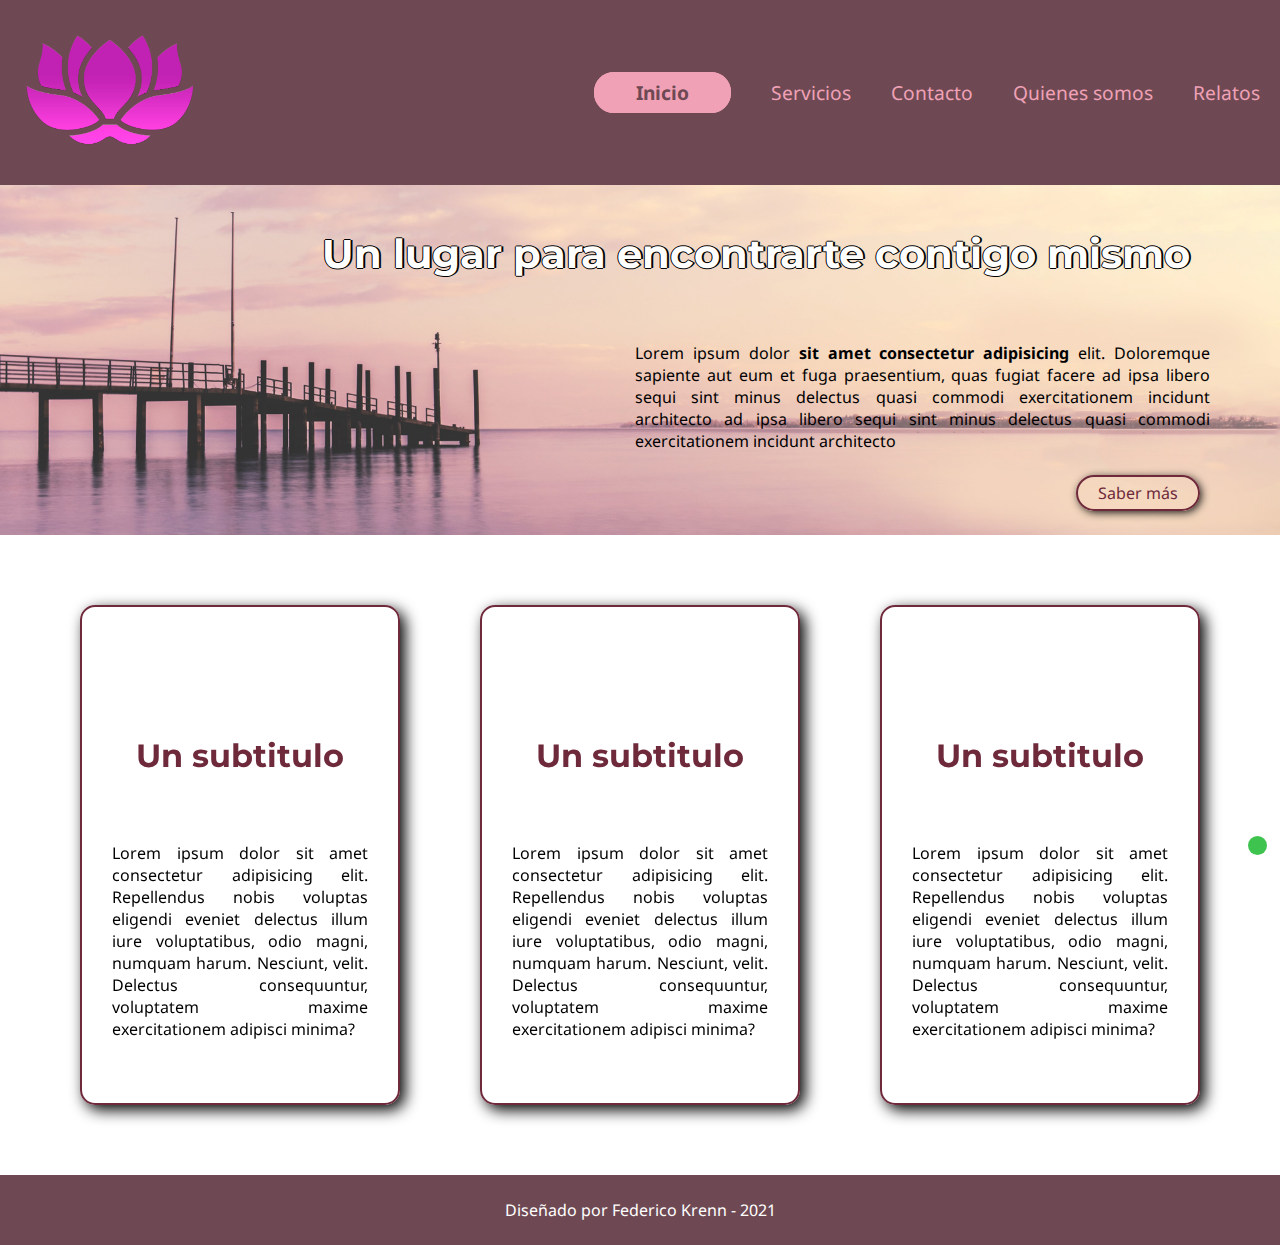
==== index.html @ 77f11438 "Inicializando el repositorio" ====
<!DOCTYPE html>
<html lang="es">

<head>
    <meta charset="UTF-8">
    <meta http-equiv="X-UA-Compatible" content="IE=edge">
    <meta name="viewport" content="width=device-width, initial-scale=1.0">
    <!-- Link de animaciones -->
    <link href="https://unpkg.com/aos@2.3.1/dist/aos.css" rel="stylesheet">
    <!-- Íconos -->
    <link rel="shortcut icon" href="./assets/icons/SB.png" type="image/x-icon">
    <link rel="stylesheet" href="./css/styles.css">
    <link rel="preconnect" href="https://fonts.googleapis.com">
    <link rel="preconnect" href="https://fonts.gstatic.com" crossorigin>
    <link href="https://fonts.googleapis.com/css2?family=Montserrat:wght@100;700&family=Noto+Sans&display=swap" rel="stylesheet">
    <link rel="stylesheet" href="https://use.fontawesome.com/releases/v5.15.4/css/all.css"
        integrity="sha384-DyZ88mC6Up2uqS4h/KRgHuoeGwBcD4Ng9SiP4dIRy0EXTlnuz47vAwmeGwVChigm" crossorigin="anonymous">
    <title>Sereno Bienestar - Un lugar para encontrarte contigo mismo</title>
</head>

<body>
    <header class="header">
        <a href="./index.html"><img src="./assets/images/Logo-transparente.png" alt="Logo de Sereno Bienestar" class="logo"></a>
        <nav>
            <ul>
                <li><a href="./index.html" class="linkActivo">Inicio</a></li>
                <li><a href="./pages/servicios.html" class="noSeleccionado">Servicios</a></li>
                <li><a href="./pages/contacto.html" class="noSeleccionado">Contacto</a></li>
                <li><a href="./pages/quienes-somos.html" class="noSeleccionado">Quienes somos</a></li>
                <li><a href="./pages/relatos.html" class="noSeleccionado">Relatos</a></li>
            </ul>
        </nav>

    </header>

    <main>
        <div class="barraDeContenido">
            <h1>Un lugar para encontrarte contigo mismo</h1>
            <p>Lorem ipsum dolor <strong>sit amet consectetur adipisicing</strong> elit. Doloremque sapiente aut eum et
                fuga praesentium, quas fugiat facere ad ipsa libero sequi sint minus delectus quasi commodi
                exercitationem incidunt architecto ad ipsa libero sequi sint minus delectus quasi commodi exercitationem
                incidunt architecto</p>
            <div class="botonContacto"><a href="./pages/servicios.html">Saber más</a></div>
        </div>
        <div class="tarjetaPadre">
            <div class="tarjetaHija cuadroSombreado" data-aos="flip-left">
                <i class="far fa-heart"></i>
                <h2>Un subtitulo</h2>
                <p>Lorem ipsum dolor sit amet consectetur adipisicing elit. Repellendus nobis voluptas eligendi eveniet
                    delectus illum iure voluptatibus, odio magni, numquam harum. Nesciunt, velit. Delectus consequuntur,
                    voluptatem maxime exercitationem adipisci minima?</p>
            </div>
            <div class="tarjetaHija cuadroSombreado" data-aos="flip-left">
                <i class="far fa-sun"></i>
                <h2>Un subtitulo</h2>
                <p>Lorem ipsum dolor sit amet consectetur adipisicing elit. Repellendus nobis voluptas eligendi eveniet
                    delectus illum iure voluptatibus, odio magni, numquam harum. Nesciunt, velit. Delectus consequuntur,
                    voluptatem maxime exercitationem adipisci minima?</p>
            </div>
            <div class="tarjetaHija cuadroSombreado" data-aos="flip-left">
                <i class="far fa-user"></i>
                <h2>Un subtitulo</h2>
                <p>Lorem ipsum dolor sit amet consectetur adipisicing elit. Repellendus nobis voluptas eligendi eveniet
                    delectus illum iure voluptatibus, odio magni, numquam harum. Nesciunt, velit. Delectus consequuntur,
                    voluptatem maxime exercitationem adipisci minima?</p>
            </div>
        </div>

    </main>
    <footer class="footer">
        <a href="https://web.whatsapp.com/"><i class="fab fa-whatsapp"></i></a>
        <p>Diseñado por Federico Krenn - 2021</p>
    </footer>
    <!-- AOS Library JS -->
    <script src="https://unpkg.com/aos@2.3.1/dist/aos.js"></script>
    <script>
        AOS.init();
      </script>
</body>
</html>
---- css/styles.css ----
/* Estilos generales */
* {
  margin: 0px;
  padding: 0px;
  box-sizing: border-box;
  font-family: "Noto Sans", sans-serif;
}

input,
label,
textarea {
  display: block;
  width: 80%;
  height: 40px;
  margin: 10px;
  border-radius: 10px;
}

#comentarios__adicionales {
  height: 200px;
}

.btm {
  font-size: 1.1rem;
  display: inline;
  width: 100px;
  border-radius: 20px;
}

h1,
h2,
h3 {
  font-family: "Montserrat", sans-serif;
  color: #6e293b;
  text-align: center;
}

h1 {
  font-size: 4rem;
  margin: 40px;
}

h2 {
  font-size: 2rem;
}

a {
  text-decoration: none;
  color: #f0a1b6;
}

li {
  list-style: none;
  margin: 20px;
  font-size: 1.2rem;
}

iframe {
  width: 70%;
  height: 280px;
}

img {
  width: 100%;
}

.cuadroSombreado {
  box-shadow: 5px 5px 15px;
  border: 2px solid #6e293b;
  border-radius: 15px;
}

/* Animación de header */

.noSeleccionado{
  transition: .4s;
  position: relative;
}

.noSeleccionado:hover{
  color: #ed5880;
}

.noSeleccionado::after{
  content: "";
  background-color: #ed5880;
  width: 100%;
  height: 3px;
  position: absolute;
  top: 100%;
  left: 0;
  transform: scaleX(0);
  transform-origin: right;
  transition: transform .5s;
}

.noSeleccionado:hover::after{
  transform-origin: left;
  transform: scaleX(1);
}

/* Estilos de Header */

header img {
  width: 20vh;
  margin-left: 20px;
}

.header {
  display: flex;
  justify-content: space-between;
  align-items: center;
  background-color: #6e4953;
}

header ul {
  display: flex;
  flex-wrap: wrap;
}

.linkActivo {
  font-weight: bold;
  border: 2px solid #f0a1b6;
  background-color: #f0a1b6;
  color: #6e4953;
  border-radius: 20px;
  padding: 5px 40px 5px 40px;
}


/* Footer */

.footer {
  background-color: #6e4953;
  height: 70px;
  display: flex;
  justify-content: center;
  align-items: center;
  color: white;
}

/* Logo de Whatsapp */

.fa-whatsapp {
  position: fixed;
  bottom: 5%;
  right: 1%;
  color: white;
  font-size: 3rem;
  background-color: #3ec34f;
  padding: 0.6rem;
  border-radius: 50%;
}

/* Página principal */

.barraDeContenido {
  display: flex;
  flex-direction: column;
  justify-content: space-evenly;
  align-items: flex-end;
  background-image: url(../assets/images/cabecera-index.jpg);
  background-size: cover;
  background-position-y: 360px;
  height: 350px;
  padding-right: 50px;
}

.barraDeContenido h1 {
  font-size: 2.5rem;
  color: white;
  margin: 40px;
  text-shadow: 2px 0px 0px black, 0px 1px 0px black, -1px 0px 0px black,
    0px -1px 0px black;
}

.barraDeContenido p {
  width: 50%;
  padding: 20px;
  text-align: justify;
}

.botonContacto {
  border: 2px solid #6e293b;
  border-radius: 20px;
  padding: 5px 20px 5px 20px;
  margin: 0 30px 20px 0;
  box-shadow: 2px 2px 10px -1px;
}

.botonContacto a {
  color: #6e293b;
}

.tarjetaPadre {
  display: flex;
  justify-content: space-evenly;
  margin: 70px 0 70px 0;
}

.tarjetaHija {
  display: flex;
  flex-direction: column;
  justify-content: space-around;
  width: 25%;
  text-align: center;
  padding: 30px;
  height: 500px;
}

.tarjetaHija i {
  font-size: 2.5rem;
  color: #6e293b;
}

.tarjetaHija p {
  text-align: justify;
}

/* Servicios */

.contenedorServicios {
  display: flex;
  flex-wrap: wrap;
  justify-content: space-around;
  margin: 60px 20px 60px 20px;
}

.tarjetaServicios {
  display: flex;
  flex-direction: column;
  justify-content: space-around;
  align-items: center;
  text-align: justify;
  padding: 30px;
  width: 30%;
  height: 300px;
  box-shadow: 12px 10px 24px -7px rgba(0,0,0,0.75);
}

.parrafoLeyenda {
  text-align: center;
  margin: 25px;
}

/* Contacto */

.contenedorContacto {
  display: flex;
  background-image: url(../assets/images/fondo-formulario.jpg);
  background-size: cover;
  height: 800px;
}

.contenedorFormulario {
  color: #f0a1b6;
  display: flex;
  flex-direction: column;
  justify-content: space-around;
  margin: 30px;
  width: 40%;
  font-size: 1.5rem;
}

.contenedorDatos {
  width: 50%;
  display: flex;
  flex-direction: column;
  justify-content: space-evenly;
  align-items: center;
  color: whitesmoke;
}

.contenedorDatos h1,
.contenedorDatos h2 {
  color: #f0a1b6;
}

.googleMap {
  border-radius: 3px;
}

/* Quienes somos */

.contenedorPrincipal {
  display: flex;
  justify-content: space-around;
  margin: 80px 0px 80px 0px;
}

.quienesSomos__contenedor {
  display: flex;
  flex-direction: column;
  justify-content: space-between;
  align-items: center;
  width: 30%;
  padding: 15px;
}

.mision__contenedor {
  width: 60%;
}

.misionHijo {
  display: flex;
  justify-content: space-between;
  align-items: center;
}

.misionHijo img {
  width: 20vw;
  margin: 5%;
  border-radius: 16px;
  box-shadow: 6px 6px 16px;
}

.mision__contenedor p {
  width: 60%;
  text-align: justify;
  padding: 30px 25px 20px 10px;
}

.logoSereno {
  width: 40%;
}

.quienesSomos__contenedor p{
  text-align: justify;
  margin: 5%;
}

/* Relatos */

.grilla {
  display: grid;
  grid-template-columns: 1fr 1fr 1fr;
  grid-template-rows: 350px 350px;
  align-items: center;
  justify-items: stretch;
  height: auto;
  margin-bottom: 80px;
}

.hijo__grilla {
  display: flex;
  flex-direction: column;
  align-items: center;
}

.hijo__grilla h3 {
  margin: 30px;
}


/* Mobile last - tamaño para tablets */


@media (max-width: 1000px) {
 
  /* Estilos generales */

  h1{
    font-size: 2rem;
  }

  h2{
    font-size: 1.3rem;
  }

  /* Página principal */
 
  header img {
    width: 15vw;
  }

  li {
    margin: 10px;
    font-size: 1rem;
  }

  .barraDeContenido h1{
    font-size: 2rem;
  }

  .barraDeContenido p{
    padding: 0px;
    font-size: .7rem;
    width: 40%;
    line-height: 12px;
  }

  .botonContacto{
    display: none;
  }

  .barraDeContenido{
    height: 360px;
  }

  .tarjetaHija{
    height: 400px;
    padding: 2%;
  }

  .tarjetaHija p{
    font-size: .7rem;
  }

  .tarjetaHija i{
    font-size: 1.6rem;
  }

  /* Servicios */

  .tarjetaServicios{
    width: 50%;
    padding: 20px;
    box-shadow: 12px 10px 24px -7px rgba(0,0,0,0.75);
  }

  /* Contacto */

  iframe.googleMap{
    height: 160px;
  }

  label{
    font-size: 1.1rem;
  }

/* Quienes somos */

  .contenedorPrincipal{
    flex-direction: column;
    align-items: center;
    justify-content: space-evenly;
    margin: 0px;
  }

  .logoSereno{
    width: 20%;
  }

  .quienesSomos__contenedor, .mision__contenedor{
    width: 90%;
    margin: 40px;
  }

  .misionHijo{
    flex-direction: column;
  }

  .mision__contenedor{
    display: flex;
    flex-direction: column;
    justify-content: space-around;
    padding: 50px 0px 50px 0px;
  }

  .mision__contenedor p{
    width: 90%;
    padding: 20px;
  }

  /* Relatos */

  .grilla{
    grid-template-columns: 1fr 1fr;
  }

  iframe{
    width: 90%;
  }


}

/* Barra de navegación a menos de 650px */

@media (max-width: 650px) {

  li{
    font-size: 2vw;
  }

  .linkActivo{
    font-weight: bold;
    border: inherit;
    background-color: inherit;
    color: #f0a1b6;
    border-radius: inherit;
    padding: inherit;
  }

}


/* Mobile last - tamaño para celulares */

@media (max-width: 500px) {

  /* Inicio */

  .barraDeContenido{
    padding-right: 0px;
    height: 30vh;
  }

  .barraDeContenido p{
    display: none;
  }

  .tarjetaPadre{
    flex-direction: column;
    padding: 40px;
    margin: 0px;
  }

  .tarjetaHija{
    width: 100%;
    height: auto;
    margin: 20px 0px 20px 0px;
    padding: 15px;
  }

  /* Servicios */

  .contenedorServicios{
    flex-direction: column;
  }

  .tarjetaServicios{
    width: 100%;
    height: auto;
    margin-top: 30px;
  }

  /* Contacto */

  .contenedorContacto{
    flex-direction: column-reverse;
    align-items: center;
    height: auto;
  }

  .contenedorFormulario, .contenedorContacto, .contenedorDatos{
    width: 100%;
    padding: 20px;
  }

  .contenedorDatos{
    height: 120vh;
  }

  .contenedorDatos h1{
    margin: 0px;
  }

  /* Quienes somos */

  .misionHijo img{
    display: none;
  }

  .quienesSomos__contenedor{
    min-height: 400px;
  }

  .mision__contenedor{
    height: auto;
  }

  /* Relatos */

  .grilla{
    grid-template-columns: 100%;
  }

}
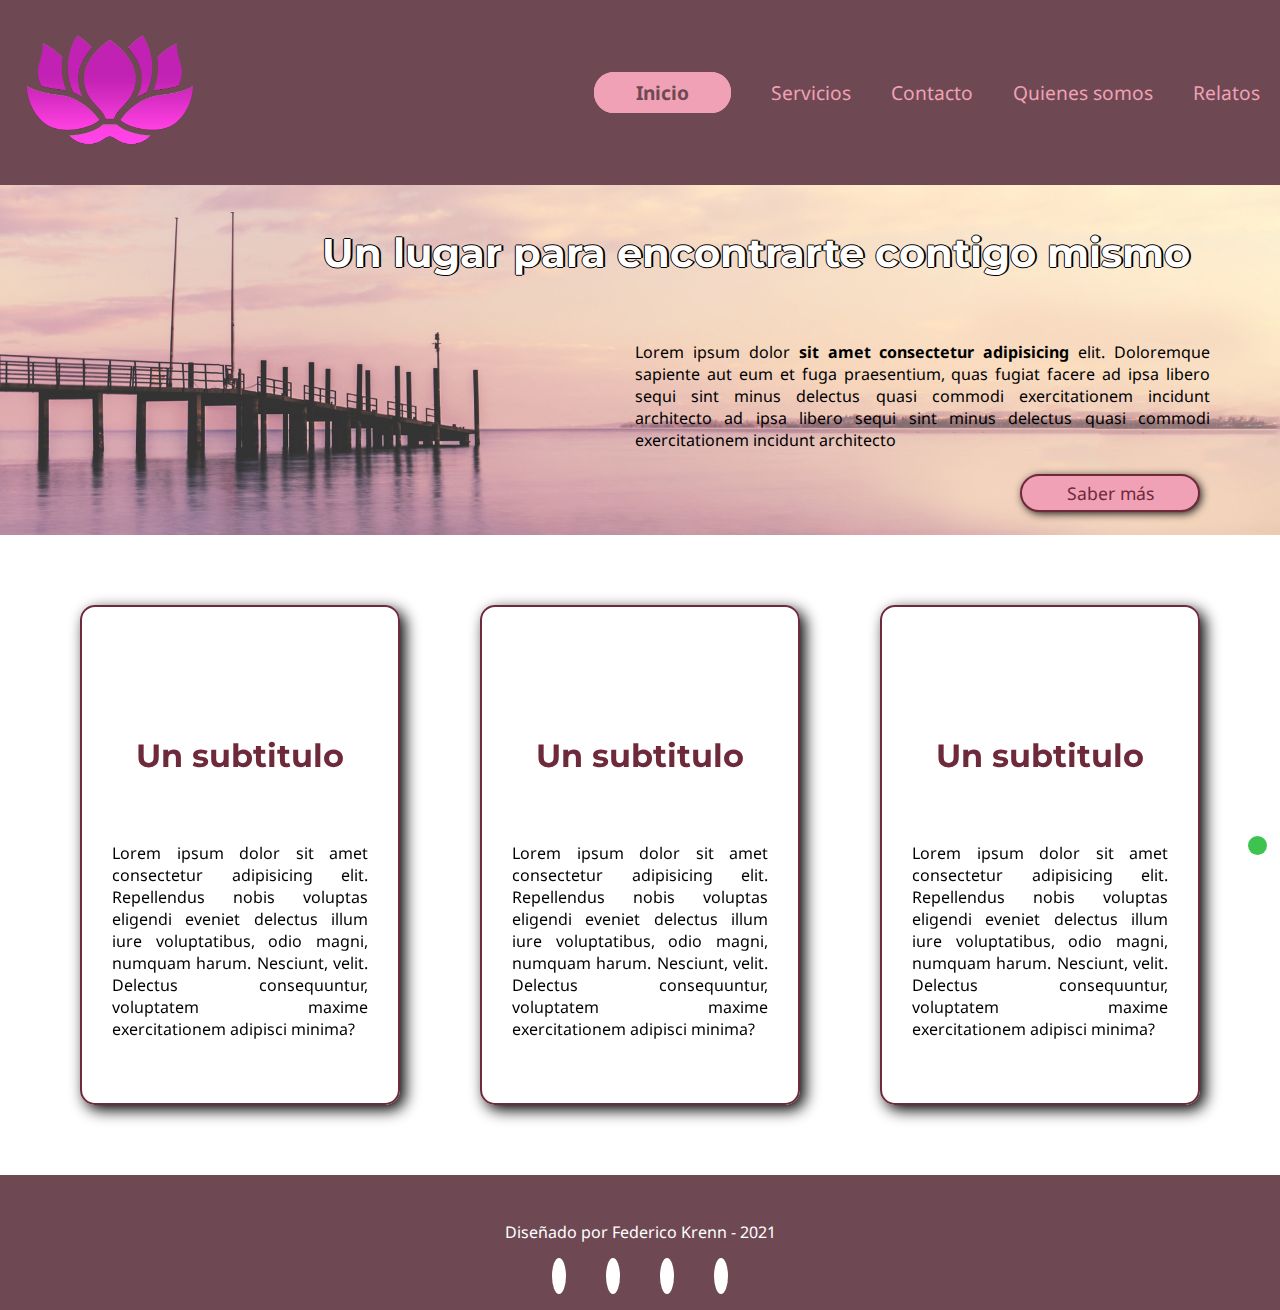
==== commit 4d0a8712: "Se crean mixins, extends y maps" ====
--- a/index.html
+++ b/index.html
@@ -9,10 +9,13 @@
     <link href="https://unpkg.com/aos@2.3.1/dist/aos.css" rel="stylesheet">
     <!-- Íconos -->
     <link rel="shortcut icon" href="./assets/icons/SB.png" type="image/x-icon">
+    <!-- Mi estilo de CSS -->
     <link rel="stylesheet" href="./css/styles.css">
+    <!-- Fuentes -->
     <link rel="preconnect" href="https://fonts.googleapis.com">
     <link rel="preconnect" href="https://fonts.gstatic.com" crossorigin>
-    <link href="https://fonts.googleapis.com/css2?family=Montserrat:wght@100;700&family=Noto+Sans&display=swap" rel="stylesheet">
+    <link href="https://fonts.googleapis.com/css2?family=Montserrat:wght@100;700&family=Noto+Sans&display=swap"
+        rel="stylesheet">
     <link rel="stylesheet" href="https://use.fontawesome.com/releases/v5.15.4/css/all.css"
         integrity="sha384-DyZ88mC6Up2uqS4h/KRgHuoeGwBcD4Ng9SiP4dIRy0EXTlnuz47vAwmeGwVChigm" crossorigin="anonymous">
     <title>Sereno Bienestar - Un lugar para encontrarte contigo mismo</title>
@@ -20,7 +23,8 @@
 
 <body>
     <header class="header">
-        <a href="./index.html"><img src="./assets/images/Logo-transparente.png" alt="Logo de Sereno Bienestar" class="logo"></a>
+        <a href="./index.html"><img src="./assets/images/Logo-transparente.png" alt="Logo de Sereno Bienestar"
+                class="logo"></a>
         <nav>
             <ul>
                 <li><a href="./index.html" class="linkActivo">Inicio</a></li>
@@ -70,11 +74,18 @@
     <footer class="footer">
         <a href="https://web.whatsapp.com/"><i class="fab fa-whatsapp"></i></a>
         <p>Diseñado por Federico Krenn - 2021</p>
+        <div class="socialIcons">
+            <a href="https://www.facebook.com/kempeess"><i class="fab fa-facebook"></i></a>
+            <a href="https://twitter.com/kempesss"><i class="fab fa-twitter"></i></a>
+            <a href="https://www.instagram.com/fedekrenn/?hl=es-la"><i class="fab fa-instagram"></i></a>
+            <a href="https://www.linkedin.com/in/fkrenn/"><i class="fab fa-linkedin"></i></a>
+        </div>
     </footer>
     <!-- AOS Library JS -->
     <script src="https://unpkg.com/aos@2.3.1/dist/aos.js"></script>
     <script>
         AOS.init();
-      </script>
+    </script>
 </body>
+
 </html>--- a/css/styles.css
+++ b/css/styles.css
@@ -1,122 +1,35 @@
-/* Estilos generales */
+@charset "UTF-8";
+header, .quienesSomos__contenedor, .misionHijo {
+  display: flex;
+  justify-content: space-between;
+  align-items: center; }
+
+.fa-linkedin {
+  color: #0e76a8; }
+
+.fa-instagram {
+  color: #D872B5; }
+
+.fa-twitter {
+  color: #00acee; }
+
+.fa-facebook {
+  color: #3b5998; }
+
 * {
   margin: 0px;
   padding: 0px;
   box-sizing: border-box;
-  font-family: "Noto Sans", sans-serif;
-}
-
-input,
-label,
-textarea {
-  display: block;
-  width: 80%;
-  height: 40px;
-  margin: 10px;
-  border-radius: 10px;
-}
-
-#comentarios__adicionales {
-  height: 200px;
-}
-
-.btm {
-  font-size: 1.1rem;
-  display: inline;
-  width: 100px;
-  border-radius: 20px;
-}
-
-h1,
-h2,
-h3 {
-  font-family: "Montserrat", sans-serif;
-  color: #6e293b;
-  text-align: center;
-}
-
-h1 {
-  font-size: 4rem;
-  margin: 40px;
-}
-
-h2 {
-  font-size: 2rem;
-}
-
-a {
-  text-decoration: none;
-  color: #f0a1b6;
-}
-
-li {
-  list-style: none;
-  margin: 20px;
-  font-size: 1.2rem;
-}
-
-iframe {
-  width: 70%;
-  height: 280px;
-}
-
-img {
-  width: 100%;
-}
-
-.cuadroSombreado {
-  box-shadow: 5px 5px 15px;
-  border: 2px solid #6e293b;
-  border-radius: 15px;
-}
-
-/* Animación de header */
-
-.noSeleccionado{
-  transition: .4s;
-  position: relative;
-}
-
-.noSeleccionado:hover{
-  color: #ed5880;
-}
-
-.noSeleccionado::after{
-  content: "";
-  background-color: #ed5880;
-  width: 100%;
-  height: 3px;
-  position: absolute;
-  top: 100%;
-  left: 0;
-  transform: scaleX(0);
-  transform-origin: right;
-  transition: transform .5s;
-}
-
-.noSeleccionado:hover::after{
-  transform-origin: left;
-  transform: scaleX(1);
-}
-
-/* Estilos de Header */
-
-header img {
-  width: 20vh;
-  margin-left: 20px;
-}
-
-.header {
-  display: flex;
-  justify-content: space-between;
-  align-items: center;
-  background-color: #6e4953;
-}
-
-header ul {
-  display: flex;
-  flex-wrap: wrap;
-}
+  font-family: "Noto Sans", sans-serif; }
+
+header {
+  background-color: #6e4953; }
+  header img {
+    width: 20vh;
+    margin-left: 20px; }
+  header ul {
+    display: flex;
+    flex-wrap: wrap; }
 
 .linkActivo {
   font-weight: bold;
@@ -124,23 +37,23 @@
   background-color: #f0a1b6;
   color: #6e4953;
   border-radius: 20px;
-  padding: 5px 40px 5px 40px;
-}
-
-
-/* Footer */
+  padding: 5px 40px 5px 40px; }
 
 .footer {
   background-color: #6e4953;
-  height: 70px;
-  display: flex;
-  justify-content: center;
+  height: 15vh;
+  display: flex;
+  flex-direction: column;
+  justify-content: space-evenly;
   align-items: center;
-  color: white;
-}
+  color: white; }
+  .footer .socialIcons i {
+    margin: 10px 20px;
+    padding: 7px;
+    border-radius: 50%;
+    background-color: white; }
 
 /* Logo de Whatsapp */
-
 .fa-whatsapp {
   position: fixed;
   bottom: 5%;
@@ -149,10 +62,95 @@
   font-size: 3rem;
   background-color: #3ec34f;
   padding: 0.6rem;
-  border-radius: 50%;
-}
-
-/* Página principal */
+  border-radius: 50%; }
+
+.noSeleccionado {
+  transition: 0.4s;
+  position: relative; }
+  .noSeleccionado:hover {
+    color: #ed5880; }
+  .noSeleccionado::after {
+    content: "";
+    background-color: #ed5880;
+    width: 100%;
+    height: 3px;
+    position: absolute;
+    top: 100%;
+    left: 0;
+    transform: scaleX(0);
+    transform-origin: right;
+    transition: transform 0.5s; }
+  .noSeleccionado:hover::after {
+    transform-origin: left;
+    transform: scaleX(1); }
+
+input,
+label,
+textarea {
+  display: block;
+  width: 80%;
+  height: 40px;
+  margin: 10px;
+  border-radius: 10px; }
+
+#comentarios__adicionales {
+  height: 200px; }
+
+.btm {
+  border: 2px solid #6e293b;
+  border-radius: 20px;
+  padding: 5px 20px 5px 20px;
+  margin: 0 30px 20px 0;
+  box-shadow: 2px 2px 10px -1px;
+  width: 100px;
+  text-align: center;
+  display: inline;
+  background-color: #f0a1b6;
+  font-size: 1.1rem; }
+  .btm a {
+    color: #6e293b; }
+
+h1,
+h2,
+h3 {
+  font-family: "Montserrat", sans-serif;
+  color: #6e293b;
+  text-align: center; }
+
+h1 {
+  font-size: 4rem;
+  margin: 40px; }
+
+h2 {
+  font-size: 2rem; }
+
+a {
+  text-decoration: none;
+  color: #f0a1b6; }
+
+li {
+  list-style: none;
+  margin: 20px;
+  font-size: 1.2rem; }
+
+iframe {
+  width: 70%;
+  height: 280px; }
+
+img {
+  width: 100%; }
+
+.cuadroSombreado {
+  box-shadow: 5px 5px 15px;
+  border: 2px solid #6e293b;
+  border-radius: 15px; }
+
+@media (max-width: 1000px) {
+  /* Estilos generales */
+  h1 {
+    font-size: 2rem; }
+  h2 {
+    font-size: 1.3rem; } }
 
 .barraDeContenido {
   display: flex;
@@ -163,22 +161,17 @@
   background-size: cover;
   background-position-y: 360px;
   height: 350px;
-  padding-right: 50px;
-}
-
-.barraDeContenido h1 {
-  font-size: 2.5rem;
-  color: white;
-  margin: 40px;
-  text-shadow: 2px 0px 0px black, 0px 1px 0px black, -1px 0px 0px black,
-    0px -1px 0px black;
-}
-
-.barraDeContenido p {
-  width: 50%;
-  padding: 20px;
-  text-align: justify;
-}
+  padding-right: 50px; }
+  .barraDeContenido h1 {
+    font-size: 2.5rem;
+    color: white;
+    margin: 40px;
+    text-shadow: 2px 0px 0px black, 0px 1px 0px black, -1px 0px 0px black,+ 0px -1px 0px black; }
+  .barraDeContenido p {
+    width: 50%;
+    padding: 20px;
+    text-align: justify; }
 
 .botonContacto {
   border: 2px solid #6e293b;
@@ -186,17 +179,18 @@
   padding: 5px 20px 5px 20px;
   margin: 0 30px 20px 0;
   box-shadow: 2px 2px 10px -1px;
-}
-
-.botonContacto a {
-  color: #6e293b;
-}
+  width: 180px;
+  text-align: center;
+  display: inline;
+  background-color: #f0a1b6;
+  font-size: 1.1rem; }
+  .botonContacto a {
+    color: #6e293b; }
 
 .tarjetaPadre {
   display: flex;
   justify-content: space-evenly;
-  margin: 70px 0 70px 0;
-}
+  margin: 70px 0 70px 0; }
 
 .tarjetaHija {
   display: flex;
@@ -205,52 +199,61 @@
   width: 25%;
   text-align: center;
   padding: 30px;
-  height: 500px;
-}
-
-.tarjetaHija i {
-  font-size: 2.5rem;
-  color: #6e293b;
-}
-
-.tarjetaHija p {
-  text-align: justify;
-}
-
-/* Servicios */
-
-.contenedorServicios {
-  display: flex;
-  flex-wrap: wrap;
-  justify-content: space-around;
-  margin: 60px 20px 60px 20px;
-}
-
-.tarjetaServicios {
-  display: flex;
-  flex-direction: column;
-  justify-content: space-around;
-  align-items: center;
-  text-align: justify;
-  padding: 30px;
-  width: 30%;
-  height: 300px;
-  box-shadow: 12px 10px 24px -7px rgba(0,0,0,0.75);
-}
-
-.parrafoLeyenda {
-  text-align: center;
-  margin: 25px;
-}
-
-/* Contacto */
+  height: 500px; }
+  .tarjetaHija i {
+    font-size: 2.5rem;
+    color: #6e293b; }
+  .tarjetaHija p {
+    text-align: justify; }
+
+@media (max-width: 1000px) {
+  /* Página principal */
+  header img {
+    width: 15vw; }
+  li {
+    margin: 10px;
+    font-size: 1rem; }
+  .barraDeContenido h1 {
+    font-size: 2rem; }
+  .barraDeContenido p {
+    padding: 0px;
+    font-size: 0.7rem;
+    width: 40%;
+    line-height: 12px; }
+  .botonContacto {
+    display: none; }
+  .barraDeContenido {
+    height: 360px; }
+  .tarjetaHija {
+    height: 400px;
+    padding: 2%; }
+    .tarjetaHija p {
+      font-size: 0.7rem; }
+    .tarjetaHija i {
+      font-size: 1.6rem; } }
+
+@media (max-width: 768px) {
+  /* Inicio */
+  .barraDeContenido {
+    padding-right: 0px;
+    height: 30vh; }
+    .barraDeContenido p {
+      display: none; }
+  .tarjetaPadre {
+    flex-direction: column;
+    padding: 40px;
+    margin: 0px; }
+  .tarjetaHija {
+    width: 100%;
+    height: auto;
+    margin: 20px 0px 20px 0px;
+    padding: 15px; } }
 
 .contenedorContacto {
   display: flex;
   background-image: url(../assets/images/fondo-formulario.jpg);
   background-size: cover;
-  height: 800px;
-}
+  height: 800px; }
 
 .contenedorFormulario {
   color: #f0a1b6;
@@ -259,8 +262,7 @@
   justify-content: space-around;
   margin: 30px;
   width: 40%;
-  font-size: 1.5rem;
-}
+  font-size: 1.5rem; }
 
 .contenedorDatos {
   width: 50%;
@@ -268,68 +270,95 @@
   flex-direction: column;
   justify-content: space-evenly;
   align-items: center;
-  color: whitesmoke;
-}
+  color: whitesmoke; }
 
 .contenedorDatos h1,
 .contenedorDatos h2 {
-  color: #f0a1b6;
-}
+  color: #f0a1b6; }
 
 .googleMap {
-  border-radius: 3px;
-}
-
-/* Quienes somos */
+  border-radius: 3px; }
+
+@media (max-width: 1000px) {
+  iframe.googleMap {
+    height: 160px; }
+  label {
+    font-size: 1.1rem; } }
+
+@media (max-width: 800px) {
+  .contenedorContacto {
+    flex-direction: column-reverse;
+    align-items: center;
+    height: auto; }
+  .contenedorFormulario,
+  .contenedorContacto,
+  .contenedorDatos {
+    width: 100%;
+    padding: 20px; }
+  .contenedorDatos {
+    height: 120vh; }
+  .contenedorDatos h1 {
+    margin: 0px; } }
 
 .contenedorPrincipal {
   display: flex;
   justify-content: space-around;
-  margin: 80px 0px 80px 0px;
-}
+  margin: 80px 0px 80px 0px; }
 
 .quienesSomos__contenedor {
-  display: flex;
-  flex-direction: column;
-  justify-content: space-between;
-  align-items: center;
+  flex-direction: column;
   width: 30%;
-  padding: 15px;
-}
+  padding: 15px; }
+  .quienesSomos__contenedor p {
+    text-align: justify;
+    margin: 5%; }
 
 .mision__contenedor {
-  width: 60%;
-}
-
-.misionHijo {
-  display: flex;
-  justify-content: space-between;
-  align-items: center;
-}
+  width: 60%; }
+  .mision__contenedor p {
+    width: 60%;
+    text-align: justify;
+    padding: 30px 25px 20px 10px; }
 
 .misionHijo img {
   width: 20vw;
   margin: 5%;
   border-radius: 16px;
-  box-shadow: 6px 6px 16px;
-}
-
-.mision__contenedor p {
-  width: 60%;
-  text-align: justify;
-  padding: 30px 25px 20px 10px;
-}
+  box-shadow: 6px 6px 16px; }
 
 .logoSereno {
-  width: 40%;
-}
-
-.quienesSomos__contenedor p{
-  text-align: justify;
-  margin: 5%;
-}
-
-/* Relatos */
+  width: 40%; }
+
+@media (max-width: 1000px) {
+  .contenedorPrincipal {
+    flex-direction: column;
+    align-items: center;
+    justify-content: space-evenly;
+    margin: 0px; }
+  .logoSereno {
+    width: 20%; }
+  .quienesSomos__contenedor,
+  .mision__contenedor {
+    width: 90%;
+    margin: 40px; }
+  .misionHijo {
+    flex-direction: column; }
+  .mision__contenedor {
+    display: flex;
+    flex-direction: column;
+    justify-content: space-around;
+    padding: 50px 0px 50px 0px; }
+    .mision__contenedor p {
+      width: 90%;
+      padding: 20px; } }
+
+@media (max-width: 500px) {
+  .misionHijo img {
+    display: none; }
+  .quienesSomos__contenedor {
+    min-height: 400px; }
+  .mision__contenedor {
+    height: auto; } }
 
 .grilla {
   display: grid;
@@ -338,242 +367,67 @@
   align-items: center;
   justify-items: stretch;
   height: auto;
-  margin-bottom: 80px;
-}
+  margin-bottom: 80px; }
 
 .hijo__grilla {
   display: flex;
   flex-direction: column;
+  align-items: center; }
+  .hijo__grilla h3 {
+    margin: 30px; }
+
+@media (max-width: 1000px) {
+  .grilla {
+    grid-template-columns: 1fr 1fr; }
+  iframe {
+    width: 90%; } }
+
+@media (max-width: 500px) {
+  .grilla {
+    grid-template-columns: 100%; } }
+
+.contenedorServicios {
+  display: flex;
+  flex-wrap: wrap;
+  justify-content: space-around;
+  margin: 60px 20px 60px 20px; }
+
+.tarjetaServicios {
+  display: flex;
+  flex-direction: column;
+  justify-content: space-around;
   align-items: center;
-}
-
-.hijo__grilla h3 {
-  margin: 30px;
-}
-
-
-/* Mobile last - tamaño para tablets */
-
-
-@media (max-width: 1000px) {
- 
-  /* Estilos generales */
-
-  h1{
-    font-size: 2rem;
-  }
-
-  h2{
-    font-size: 1.3rem;
-  }
-
-  /* Página principal */
- 
-  header img {
-    width: 15vw;
-  }
-
-  li {
-    margin: 10px;
-    font-size: 1rem;
-  }
-
-  .barraDeContenido h1{
-    font-size: 2rem;
-  }
-
-  .barraDeContenido p{
-    padding: 0px;
-    font-size: .7rem;
-    width: 40%;
-    line-height: 12px;
-  }
-
-  .botonContacto{
-    display: none;
-  }
-
-  .barraDeContenido{
-    height: 360px;
-  }
-
-  .tarjetaHija{
-    height: 400px;
-    padding: 2%;
-  }
-
-  .tarjetaHija p{
-    font-size: .7rem;
-  }
-
-  .tarjetaHija i{
-    font-size: 1.6rem;
-  }
-
-  /* Servicios */
-
-  .tarjetaServicios{
+  text-align: justify;
+  padding: 30px;
+  width: 30%;
+  height: 300px;
+  box-shadow: 12px 10px 24px -7px rgba(0, 0, 0, 0.75); }
+
+.parrafoLeyenda {
+  text-align: center;
+  margin: 25px; }
+
+@media (max-width: 1000px) {
+  .tarjetaServicios {
     width: 50%;
     padding: 20px;
-    box-shadow: 12px 10px 24px -7px rgba(0,0,0,0.75);
-  }
-
-  /* Contacto */
-
-  iframe.googleMap{
-    height: 160px;
-  }
-
-  label{
-    font-size: 1.1rem;
-  }
-
-/* Quienes somos */
-
-  .contenedorPrincipal{
-    flex-direction: column;
-    align-items: center;
-    justify-content: space-evenly;
-    margin: 0px;
-  }
-
-  .logoSereno{
-    width: 20%;
-  }
-
-  .quienesSomos__contenedor, .mision__contenedor{
-    width: 90%;
-    margin: 40px;
-  }
-
-  .misionHijo{
-    flex-direction: column;
-  }
-
-  .mision__contenedor{
-    display: flex;
-    flex-direction: column;
-    justify-content: space-around;
-    padding: 50px 0px 50px 0px;
-  }
-
-  .mision__contenedor p{
-    width: 90%;
-    padding: 20px;
-  }
-
-  /* Relatos */
-
-  .grilla{
-    grid-template-columns: 1fr 1fr;
-  }
-
-  iframe{
-    width: 90%;
-  }
-
-
-}
-
-/* Barra de navegación a menos de 650px */
+    box-shadow: 12px 10px 24px -7px rgba(0, 0, 0, 0.75); } }
+
+@media (max-width: 500px) {
+  .contenedorServicios {
+    flex-direction: column; }
+  .tarjetaServicios {
+    width: 100%;
+    height: auto;
+    margin-top: 30px; } }
 
 @media (max-width: 650px) {
-
-  li{
-    font-size: 2vw;
-  }
-
-  .linkActivo{
+  li {
+    font-size: 2vw; }
+  .linkActivo {
     font-weight: bold;
     border: inherit;
     background-color: inherit;
     color: #f0a1b6;
     border-radius: inherit;
-    padding: inherit;
-  }
-
-}
-
-
-/* Mobile last - tamaño para celulares */
-
-@media (max-width: 500px) {
-
-  /* Inicio */
-
-  .barraDeContenido{
-    padding-right: 0px;
-    height: 30vh;
-  }
-
-  .barraDeContenido p{
-    display: none;
-  }
-
-  .tarjetaPadre{
-    flex-direction: column;
-    padding: 40px;
-    margin: 0px;
-  }
-
-  .tarjetaHija{
-    width: 100%;
-    height: auto;
-    margin: 20px 0px 20px 0px;
-    padding: 15px;
-  }
-
-  /* Servicios */
-
-  .contenedorServicios{
-    flex-direction: column;
-  }
-
-  .tarjetaServicios{
-    width: 100%;
-    height: auto;
-    margin-top: 30px;
-  }
-
-  /* Contacto */
-
-  .contenedorContacto{
-    flex-direction: column-reverse;
-    align-items: center;
-    height: auto;
-  }
-
-  .contenedorFormulario, .contenedorContacto, .contenedorDatos{
-    width: 100%;
-    padding: 20px;
-  }
-
-  .contenedorDatos{
-    height: 120vh;
-  }
-
-  .contenedorDatos h1{
-    margin: 0px;
-  }
-
-  /* Quienes somos */
-
-  .misionHijo img{
-    display: none;
-  }
-
-  .quienesSomos__contenedor{
-    min-height: 400px;
-  }
-
-  .mision__contenedor{
-    height: auto;
-  }
-
-  /* Relatos */
-
-  .grilla{
-    grid-template-columns: 100%;
-  }
-
-}+    padding: inherit; } }
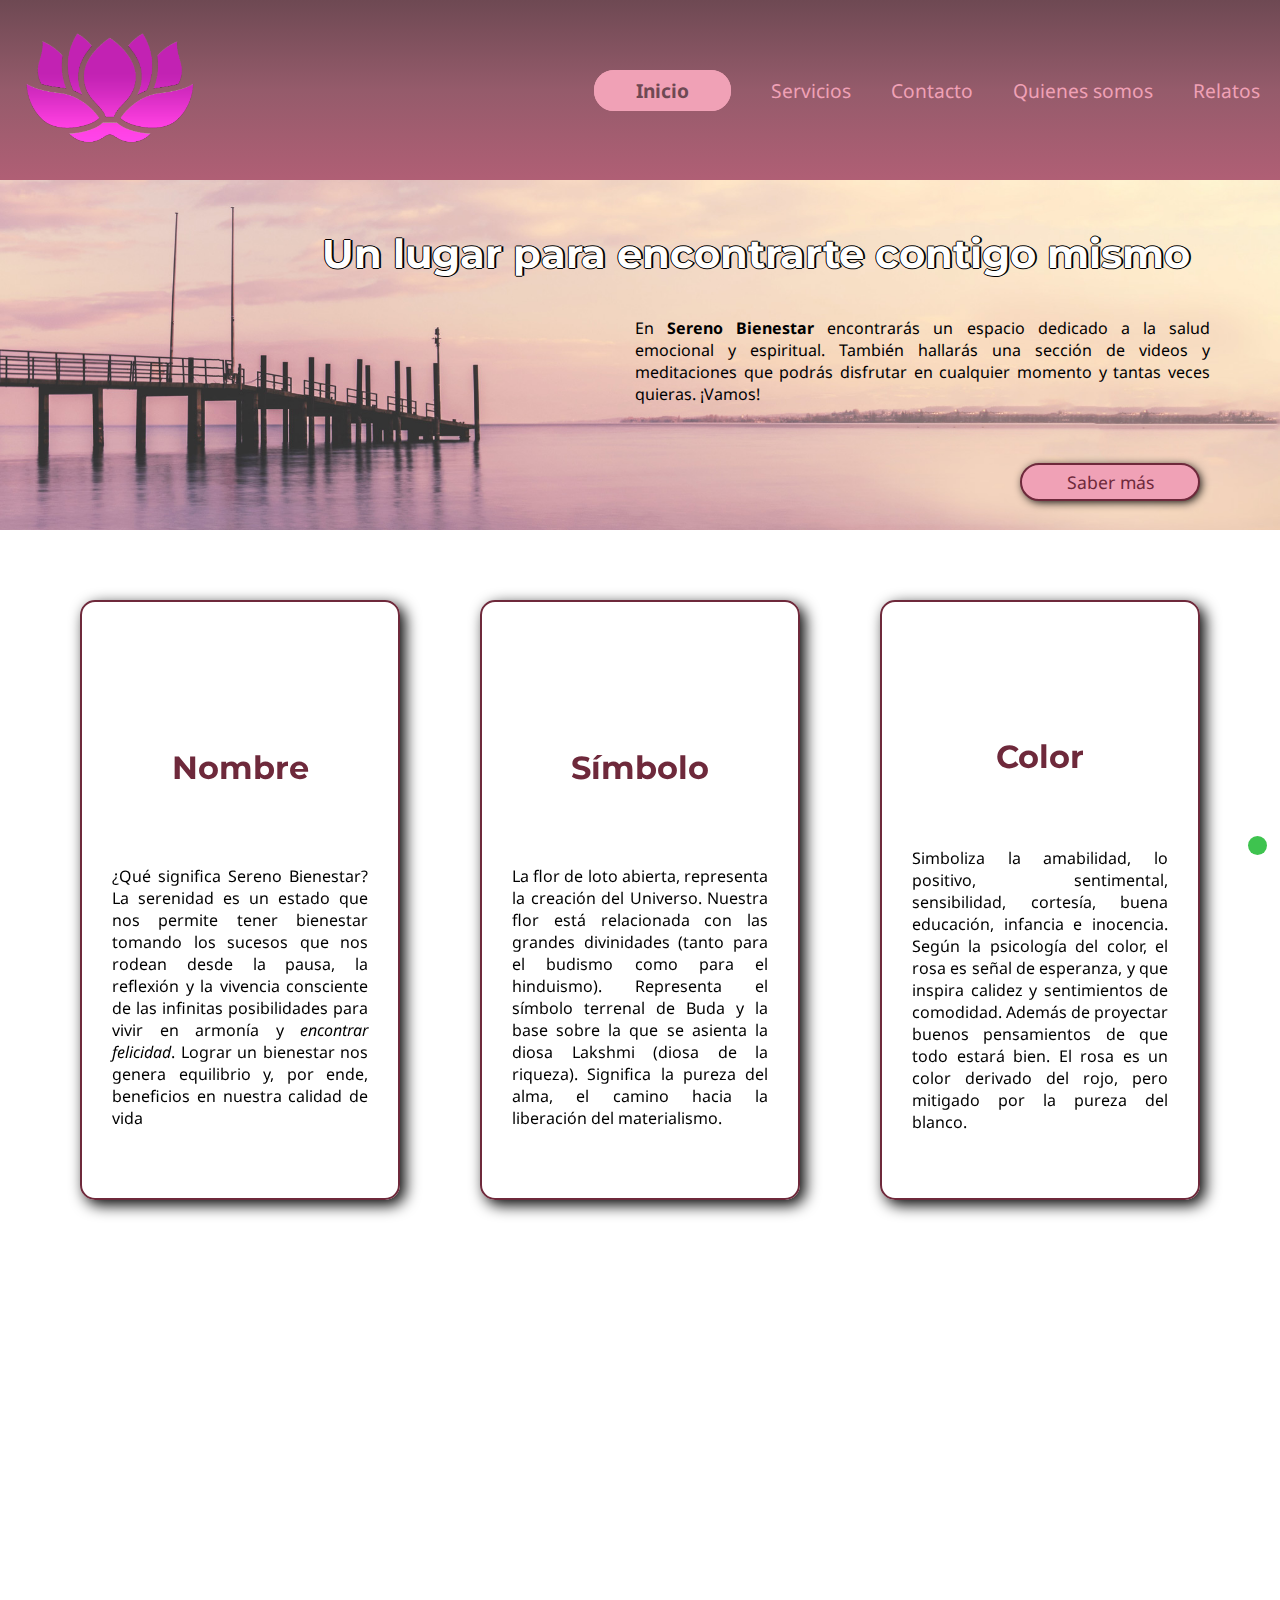
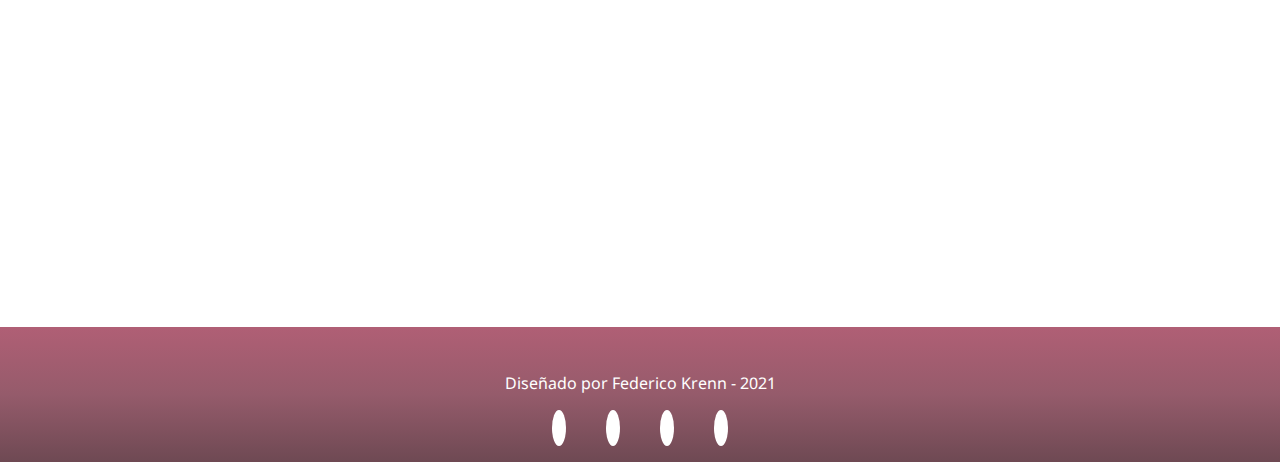
==== commit 7cf04595: "Se añadio carrousel y se realizaron correcciones pisando estilos de bootstrap" ====
--- a/index.html
+++ b/index.html
@@ -5,6 +5,8 @@
     <meta charset="UTF-8">
     <meta http-equiv="X-UA-Compatible" content="IE=edge">
     <meta name="viewport" content="width=device-width, initial-scale=1.0">
+    <meta name="keywords" content="Sereno, Bienestar, Flor de loto, Servicios holísticos, Rosa, Serenidad, salud emocional, espíritu">
+    <meta name="description" content="Sereno bienestar, el sitio web donde podrás conocer las mejores terapias holísticas para que entres en contacto con lo profundo de tu alma. En el camino, te acompañaremos y guiaremos a través de nuestros servicios.">
     <!-- Link de animaciones -->
     <link href="https://unpkg.com/aos@2.3.1/dist/aos.css" rel="stylesheet">
     <!-- Íconos -->
@@ -18,7 +20,7 @@
         rel="stylesheet">
     <link rel="stylesheet" href="https://use.fontawesome.com/releases/v5.15.4/css/all.css"
         integrity="sha384-DyZ88mC6Up2uqS4h/KRgHuoeGwBcD4Ng9SiP4dIRy0EXTlnuz47vAwmeGwVChigm" crossorigin="anonymous">
-    <title>Sereno Bienestar - Un lugar para encontrarte contigo mismo</title>
+    <title>Sereno Bienestar | Un lugar para encontrarte contigo mismo</title>
 </head>
 
 <body>
@@ -34,42 +36,41 @@
                 <li><a href="./pages/relatos.html" class="noSeleccionado">Relatos</a></li>
             </ul>
         </nav>
-
     </header>
 
-    <main>
+    <main class="mainIndex">
         <div class="barraDeContenido">
             <h1>Un lugar para encontrarte contigo mismo</h1>
-            <p>Lorem ipsum dolor <strong>sit amet consectetur adipisicing</strong> elit. Doloremque sapiente aut eum et
-                fuga praesentium, quas fugiat facere ad ipsa libero sequi sint minus delectus quasi commodi
-                exercitationem incidunt architecto ad ipsa libero sequi sint minus delectus quasi commodi exercitationem
-                incidunt architecto</p>
+            <p>En <strong>Sereno Bienestar</strong> encontrarás un espacio dedicado a la salud emocional y espiritual.
+                También hallarás una sección de videos y meditaciones que podrás disfrutar en cualquier momento y tantas
+                veces quieras. ¡Vamos!</p>
             <div class="botonContacto"><a href="./pages/servicios.html">Saber más</a></div>
         </div>
         <div class="tarjetaPadre">
             <div class="tarjetaHija cuadroSombreado" data-aos="flip-left">
-                <i class="far fa-heart"></i>
-                <h2>Un subtitulo</h2>
-                <p>Lorem ipsum dolor sit amet consectetur adipisicing elit. Repellendus nobis voluptas eligendi eveniet
-                    delectus illum iure voluptatibus, odio magni, numquam harum. Nesciunt, velit. Delectus consequuntur,
-                    voluptatem maxime exercitationem adipisci minima?</p>
+                <i class="far fa-user"></i>
+                <h2>Nombre</h2>
+                <p>¿Qué significa Sereno Bienestar? La serenidad es un estado que nos permite tener bienestar tomando los sucesos que
+                    nos rodean desde la pausa, la reflexión y la vivencia consciente de las infinitas posibilidades para
+                    vivir en armonía y <em>encontrar felicidad</em>.
+                    Lograr un bienestar nos genera equilibrio y, por ende, beneficios en nuestra calidad de vida
+                </p>
             </div>
             <div class="tarjetaHija cuadroSombreado" data-aos="flip-left">
                 <i class="far fa-sun"></i>
-                <h2>Un subtitulo</h2>
-                <p>Lorem ipsum dolor sit amet consectetur adipisicing elit. Repellendus nobis voluptas eligendi eveniet
-                    delectus illum iure voluptatibus, odio magni, numquam harum. Nesciunt, velit. Delectus consequuntur,
-                    voluptatem maxime exercitationem adipisci minima?</p>
+                <h2>Símbolo</h2>
+                <p>La flor de loto abierta, representa la creación del Universo. Nuestra flor está relacionada con las
+                    grandes divinidades (tanto para el budismo como para el hinduismo). Representa el símbolo terrenal
+                    de Buda y la base sobre la que se asienta la diosa Lakshmi (diosa de la riqueza). Significa la
+                    pureza del alma, el camino hacia la liberación del materialismo.</p>
             </div>
             <div class="tarjetaHija cuadroSombreado" data-aos="flip-left">
-                <i class="far fa-user"></i>
-                <h2>Un subtitulo</h2>
-                <p>Lorem ipsum dolor sit amet consectetur adipisicing elit. Repellendus nobis voluptas eligendi eveniet
-                    delectus illum iure voluptatibus, odio magni, numquam harum. Nesciunt, velit. Delectus consequuntur,
-                    voluptatem maxime exercitationem adipisci minima?</p>
+                <i class="far fa-heart"></i>
+                <h2>Color</h2>
+                <p>Simboliza la amabilidad, lo positivo, sentimental, sensibilidad, cortesía, buena educación, infancia e inocencia. Según la psicología del color, el rosa es señal de esperanza, y que inspira calidez y sentimientos de comodidad. Además de proyectar buenos pensamientos de que todo estará bien. El rosa es un color derivado del rojo, pero mitigado por la pureza del blanco.</p>
             </div>
         </div>
-
+        <img src="./assets/images/mujer.jpg" alt="Mujer en el atardecer" data-aos="fade-left">
     </main>
     <footer class="footer">
         <a href="https://web.whatsapp.com/"><i class="fab fa-whatsapp"></i></a>
--- a/css/styles.css
+++ b/css/styles.css
@@ -2,6 +2,11 @@
 header, .quienesSomos__contenedor, .misionHijo {
   display: flex;
   justify-content: space-between;
+  align-items: center; }
+
+.mainIndex, .mainServicios {
+  display: flex;
+  flex-direction: column;
   align-items: center; }
 
 .fa-linkedin {
@@ -23,13 +28,17 @@
   font-family: "Noto Sans", sans-serif; }
 
 header {
-  background-color: #6e4953; }
+  height: 20vh;
+  background: #6e4953;
+  background: linear-gradient(180deg, #6e4953 0%, #955b6b 50%, #b05f75 100%); }
   header img {
     width: 20vh;
     margin-left: 20px; }
   header ul {
     display: flex;
-    flex-wrap: wrap; }
+    flex-wrap: wrap;
+    margin: 0;
+    padding: 0; }
 
 .linkActivo {
   font-weight: bold;
@@ -40,7 +49,8 @@
   padding: 5px 40px 5px 40px; }
 
 .footer {
-  background-color: #6e4953;
+  background: #6e4953;
+  background: linear-gradient(0deg, #6e4953 0%, #955b6b 50%, #b05f75 100%);
   height: 15vh;
   display: flex;
   flex-direction: column;
@@ -114,6 +124,7 @@
 h2,
 h3 {
   font-family: "Montserrat", sans-serif;
+  font-weight: bold;
   color: #6e293b;
   text-align: center; }
 
@@ -127,6 +138,8 @@
 a {
   text-decoration: none;
   color: #f0a1b6; }
+  a:hover {
+    color: #6e293b; }
 
 li {
   list-style: none;
@@ -144,6 +157,9 @@
   box-shadow: 5px 5px 15px;
   border: 2px solid #6e293b;
   border-radius: 15px; }
+
+main {
+  min-height: 65vh; }
 
 @media (max-width: 1000px) {
   /* Estilos generales */
@@ -171,7 +187,9 @@
   .barraDeContenido p {
     width: 50%;
     padding: 20px;
-    text-align: justify; }
+    text-align: justify;
+    position: relative;
+    top: -30px; }
 
 .botonContacto {
   border: 2px solid #6e293b;
@@ -199,12 +217,16 @@
   width: 25%;
   text-align: center;
   padding: 30px;
-  height: 500px; }
+  height: 600px; }
   .tarjetaHija i {
     font-size: 2.5rem;
     color: #6e293b; }
   .tarjetaHija p {
     text-align: justify; }
+
+.mainIndex img {
+  width: 70%;
+  margin-bottom: 60px; }
 
 @media (max-width: 1000px) {
   /* Página principal */
@@ -216,10 +238,11 @@
   .barraDeContenido h1 {
     font-size: 2rem; }
   .barraDeContenido p {
-    padding: 0px;
+    padding: 10px;
     font-size: 0.7rem;
     width: 40%;
-    line-height: 12px; }
+    line-height: 12px;
+    background-color: rgba(255, 255, 255, 0.5); }
   .botonContacto {
     display: none; }
   .barraDeContenido {
@@ -236,7 +259,9 @@
   /* Inicio */
   .barraDeContenido {
     padding-right: 0px;
-    height: 30vh; }
+    height: 30vh;
+    background-size: cover;
+    background-position-y: 235px; }
     .barraDeContenido p {
       display: none; }
   .tarjetaPadre {
@@ -245,7 +270,7 @@
     margin: 0px; }
   .tarjetaHija {
     width: 100%;
-    height: auto;
+    height: 40vh;
     margin: 20px 0px 20px 0px;
     padding: 15px; } }
 
@@ -405,21 +430,34 @@
 
 .parrafoLeyenda {
   text-align: center;
-  margin: 25px; }
-
-@media (max-width: 1000px) {
+  width: 70%;
+  font-size: .9rem;
+  text-align: center;
+  margin: 50px auto; }
+
+#carouselExampleIndicators {
+  width: 60%;
+  margin: 20px 0 80px 0; }
+
+@media (max-width: 1130px) {
   .tarjetaServicios {
     width: 50%;
     padding: 20px;
-    box-shadow: 12px 10px 24px -7px rgba(0, 0, 0, 0.75); } }
-
-@media (max-width: 500px) {
+    box-shadow: 12px 10px 24px -7px rgba(0, 0, 0, 0.75); }
+  .parrafoLeyenda {
+    margin: 10px auto; }
+  .contenedorServicios {
+    margin: 30px 20px 60px 20px; } }
+
+@media (max-width: 780px) {
   .contenedorServicios {
     flex-direction: column; }
   .tarjetaServicios {
     width: 100%;
     height: auto;
-    margin-top: 30px; } }
+    margin-top: 30px; }
+  .parrafoLeyenda {
+    font-size: .8rem; } }
 
 @media (max-width: 650px) {
   li {
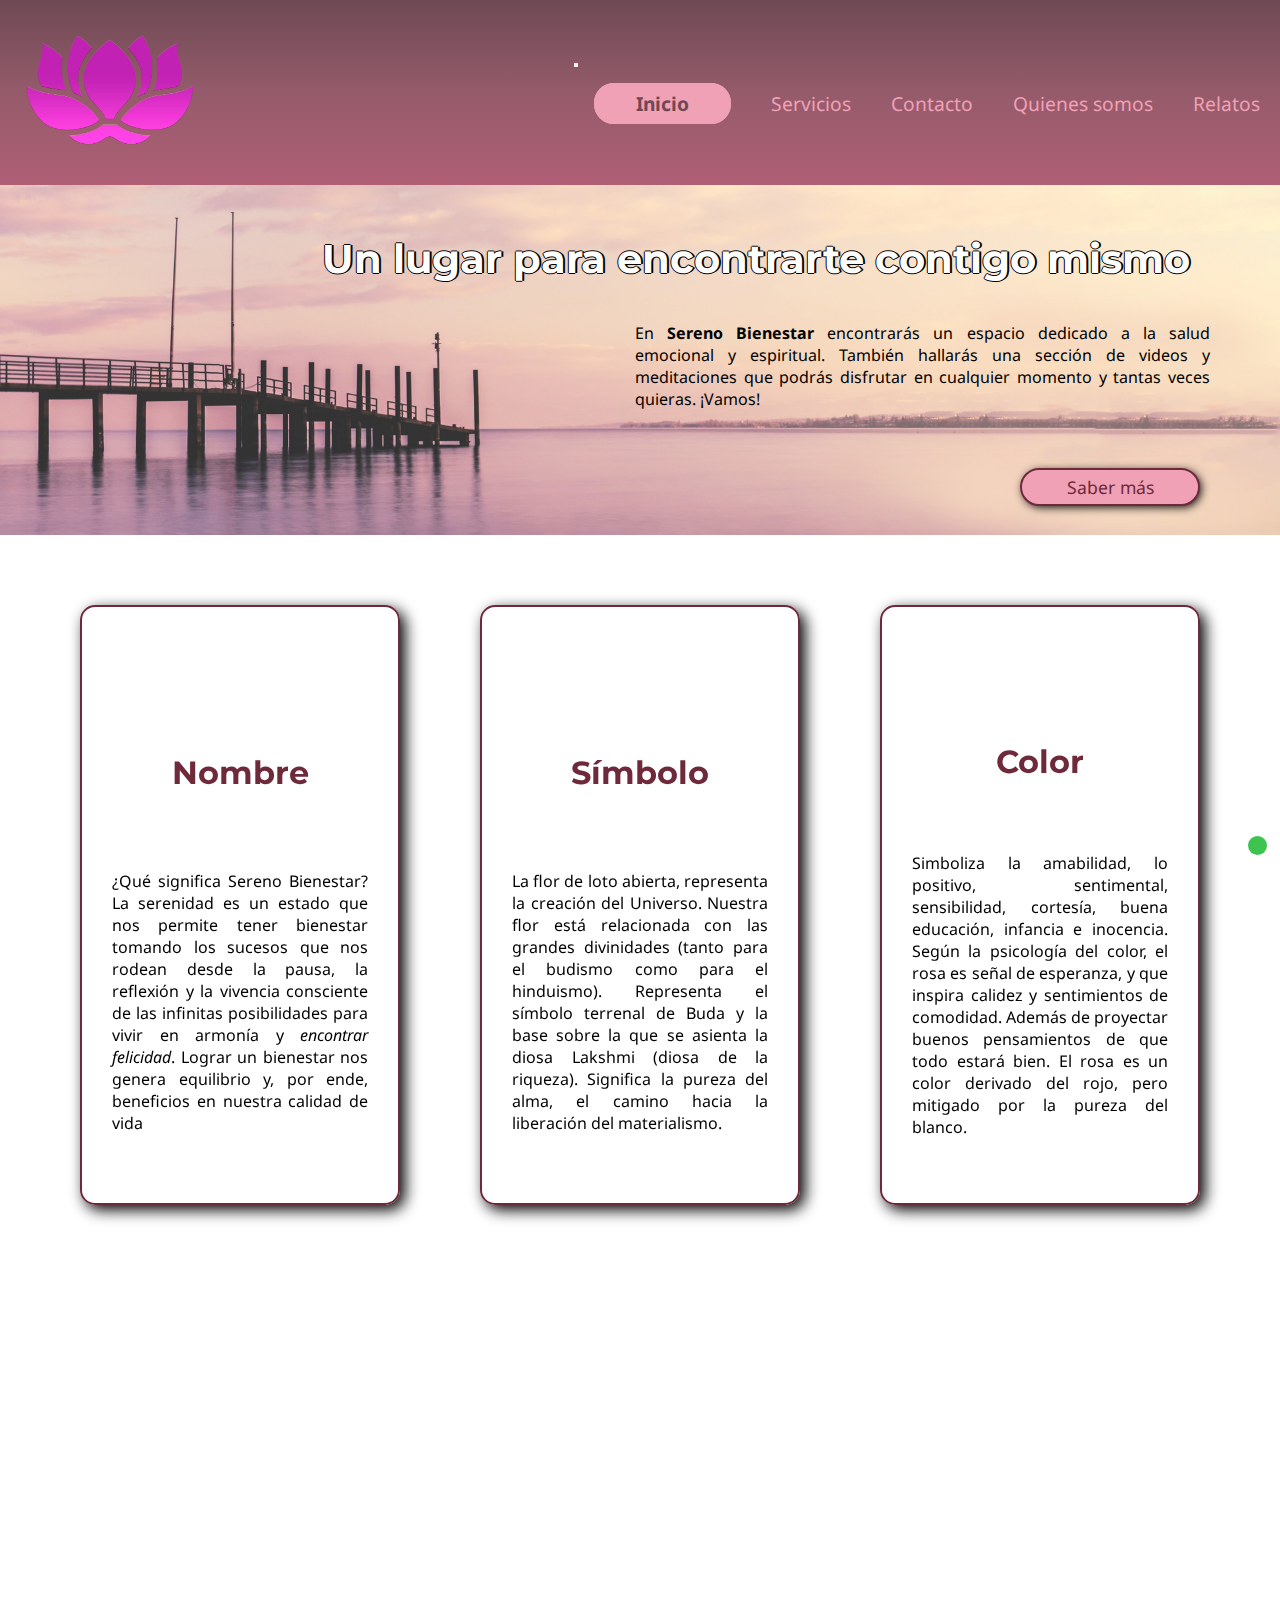
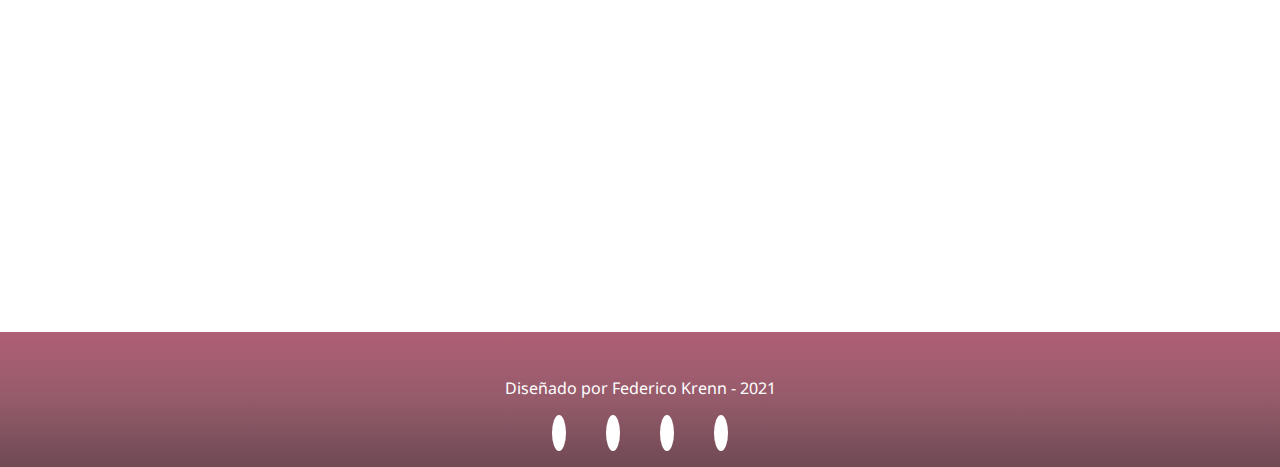
==== commit 4a0681f2: "Se añade analitycs a la web" ====
--- a/index.html
+++ b/index.html
@@ -5,10 +5,26 @@
     <meta charset="UTF-8">
     <meta http-equiv="X-UA-Compatible" content="IE=edge">
     <meta name="viewport" content="width=device-width, initial-scale=1.0">
-    <meta name="keywords" content="Sereno, Bienestar, Flor de loto, Servicios holísticos, Rosa, Serenidad, salud emocional, espíritu">
-    <meta name="description" content="Sereno bienestar, el sitio web donde podrás conocer las mejores terapias holísticas para que entres en contacto con lo profundo de tu alma. En el camino, te acompañaremos y guiaremos a través de nuestros servicios.">
+    <meta name="keywords"
+        content="Sereno, Bienestar, Flor de loto, Servicios holísticos, Rosa, Serenidad, salud emocional, espíritu">
+    <meta name="description"
+        content="Sereno bienestar, el sitio web donde podrás conocer las mejores terapias holísticas para que entres en contacto con lo profundo de tu alma. En el camino, te acompañaremos y guiaremos a través de nuestros servicios.">
+
+    <!-- Google tag (gtag.js) -->
+    <script async src="https://www.googletagmanager.com/gtag/js?id=G-99D3HBL9XZ"></script>
+    <script>
+        window.dataLayer = window.dataLayer || [];
+        function gtag() { dataLayer.push(arguments); }
+        gtag('js', new Date());
+
+        gtag('config', 'G-99D3HBL9XZ');
+    </script>
+
     <!-- Link de animaciones -->
     <link href="https://unpkg.com/aos@2.3.1/dist/aos.css" rel="stylesheet">
+    <!-- Link de Bootstrap -->
+    <link href="https://cdn.jsdelivr.net/npm/bootstrap@5.1.3/dist/css/bootstrap.min.css" rel="stylesheet"
+        integrity="sha384-1BmE4kWBq78iYhFldvKuhfTAU6auU8tT94WrHftjDbrCEXSU1oBoqyl2QvZ6jIW3" crossorigin="anonymous">
     <!-- Íconos -->
     <link rel="shortcut icon" href="./assets/icons/SB.png" type="image/x-icon">
     <!-- Mi estilo de CSS -->
@@ -27,14 +43,22 @@
     <header class="header">
         <a href="./index.html"><img src="./assets/images/Logo-transparente.png" alt="Logo de Sereno Bienestar"
                 class="logo"></a>
-        <nav>
-            <ul>
-                <li><a href="./index.html" class="linkActivo">Inicio</a></li>
-                <li><a href="./pages/servicios.html" class="noSeleccionado">Servicios</a></li>
-                <li><a href="./pages/contacto.html" class="noSeleccionado">Contacto</a></li>
-                <li><a href="./pages/quienes-somos.html" class="noSeleccionado">Quienes somos</a></li>
-                <li><a href="./pages/relatos.html" class="noSeleccionado">Relatos</a></li>
-            </ul>
+        <nav class="navbar navbar-expand-lg navbar-light">
+            <div class="container-fluid">
+                <button class="navbar-toggler" type="button" data-bs-toggle="collapse" data-bs-target="#navbarNav"
+                    aria-controls="navbarNav" aria-expanded="false" aria-label="Toggle navigation">
+                    <span class="navbar-toggler-icon"></span>
+                </button>
+                <div class="collapse navbar-collapse" id="navbarNav">
+                    <ul class="navbar-nav">
+                        <li><a href="./index.html" class="linkActivo nav-item" aria-current="page">Inicio</a></li>
+                        <li><a href="./pages/servicios.html" class="noSeleccionado nav-item">Servicios</a></li>
+                        <li><a href="./pages/contacto.html" class="noSeleccionado nav-item">Contacto</a></li>
+                        <li><a href="./pages/quienes-somos.html" class="noSeleccionado nav-item">Quienes somos</a></li>
+                        <li><a href="./pages/relatos.html" class="noSeleccionado nav-item">Relatos</a></li>
+                    </ul>
+                </div>
+            </div>
         </nav>
     </header>
 
@@ -50,7 +74,8 @@
             <div class="tarjetaHija cuadroSombreado" data-aos="flip-left">
                 <i class="far fa-user"></i>
                 <h2>Nombre</h2>
-                <p>¿Qué significa Sereno Bienestar? La serenidad es un estado que nos permite tener bienestar tomando los sucesos que
+                <p>¿Qué significa Sereno Bienestar? La serenidad es un estado que nos permite tener bienestar tomando
+                    los sucesos que
                     nos rodean desde la pausa, la reflexión y la vivencia consciente de las infinitas posibilidades para
                     vivir en armonía y <em>encontrar felicidad</em>.
                     Lograr un bienestar nos genera equilibrio y, por ende, beneficios en nuestra calidad de vida
@@ -67,7 +92,10 @@
             <div class="tarjetaHija cuadroSombreado" data-aos="flip-left">
                 <i class="far fa-heart"></i>
                 <h2>Color</h2>
-                <p>Simboliza la amabilidad, lo positivo, sentimental, sensibilidad, cortesía, buena educación, infancia e inocencia. Según la psicología del color, el rosa es señal de esperanza, y que inspira calidez y sentimientos de comodidad. Además de proyectar buenos pensamientos de que todo estará bien. El rosa es un color derivado del rojo, pero mitigado por la pureza del blanco.</p>
+                <p>Simboliza la amabilidad, lo positivo, sentimental, sensibilidad, cortesía, buena educación, infancia
+                    e inocencia. Según la psicología del color, el rosa es señal de esperanza, y que inspira calidez y
+                    sentimientos de comodidad. Además de proyectar buenos pensamientos de que todo estará bien. El rosa
+                    es un color derivado del rojo, pero mitigado por la pureza del blanco.</p>
             </div>
         </div>
         <img src="./assets/images/mujer.jpg" alt="Mujer en el atardecer" data-aos="fade-left">
@@ -87,6 +115,10 @@
     <script>
         AOS.init();
     </script>
+    <!-- JS Bootstrap -->
+    <script src="https://cdn.jsdelivr.net/npm/bootstrap@5.1.3/dist/js/bootstrap.bundle.min.js"
+        integrity="sha384-ka7Sk0Gln4gmtz2MlQnikT1wXgYsOg+OMhuP+IlRH9sENBO0LRn5q+8nbTov4+1p"
+        crossorigin="anonymous"></script>
 </body>
 
 </html>--- a/css/styles.css
+++ b/css/styles.css
@@ -7,6 +7,11 @@
 .mainIndex, .mainServicios {
   display: flex;
   flex-direction: column;
+  align-items: center; }
+
+.footer {
+  display: flex;
+  justify-content: space-evenly;
   align-items: center; }
 
 .fa-linkedin {
@@ -28,7 +33,7 @@
   font-family: "Noto Sans", sans-serif; }
 
 header {
-  height: 20vh;
+  min-height: 20vh;
   background: #6e4953;
   background: linear-gradient(180deg, #6e4953 0%, #955b6b 50%, #b05f75 100%); }
   header img {
@@ -52,10 +57,7 @@
   background: #6e4953;
   background: linear-gradient(0deg, #6e4953 0%, #955b6b 50%, #b05f75 100%);
   height: 15vh;
-  display: flex;
-  flex-direction: column;
-  justify-content: space-evenly;
-  align-items: center;
+  flex-direction: column;
   color: white; }
   .footer .socialIcons i {
     margin: 10px 20px;
@@ -94,11 +96,18 @@
     transform-origin: left;
     transform: scaleX(1); }
 
+/* Responsive del botón hamburguesa, se pisa bootstrap */
+@media (max-width: 992px) {
+  .navbar-nav {
+    background-color: #6e4953;
+    border: 1px solid #f0a1b6;
+    border-radius: 5px; } }
+
 input,
 label,
 textarea {
   display: block;
-  width: 80%;
+  width: 100%;
   height: 40px;
   margin: 10px;
   border-radius: 10px; }
@@ -177,6 +186,7 @@
   background-size: cover;
   background-position-y: 360px;
   height: 350px;
+  width: 100%;
   padding-right: 50px; }
   .barraDeContenido h1 {
     font-size: 2.5rem;
@@ -204,6 +214,9 @@
   font-size: 1.1rem; }
   .botonContacto a {
     color: #6e293b; }
+  .botonContacto:hover {
+    transform: scale(1.2);
+    transition: .4s; }
 
 .tarjetaPadre {
   display: flex;
@@ -223,6 +236,8 @@
     color: #6e293b; }
   .tarjetaHija p {
     text-align: justify; }
+  .tarjetaHija:hover {
+    transform: scale(1.2); }
 
 .mainIndex img {
   width: 70%;
@@ -236,7 +251,7 @@
     margin: 10px;
     font-size: 1rem; }
   .barraDeContenido h1 {
-    font-size: 2rem; }
+    font-size: 5vw; }
   .barraDeContenido p {
     padding: 10px;
     font-size: 0.7rem;
@@ -259,9 +274,7 @@
   /* Inicio */
   .barraDeContenido {
     padding-right: 0px;
-    height: 30vh;
-    background-size: cover;
-    background-position-y: 235px; }
+    background-size: cover; }
     .barraDeContenido p {
       display: none; }
   .tarjetaPadre {
@@ -270,9 +283,15 @@
     margin: 0px; }
   .tarjetaHija {
     width: 100%;
-    height: 40vh;
+    height: auto;
     margin: 20px 0px 20px 0px;
-    padding: 15px; } }
+    padding: 15px; }
+    .tarjetaHija i {
+      margin: 20px auto; }
+    .tarjetaHija h2 {
+      margin: 10px auto 30px auto; }
+  .mainIndex img {
+    width: 50%; } }
 
 .contenedorContacto {
   display: flex;
@@ -285,6 +304,7 @@
   display: flex;
   flex-direction: column;
   justify-content: space-around;
+  align-items: center;
   margin: 30px;
   width: 40%;
   font-size: 1.5rem; }
@@ -296,13 +316,17 @@
   justify-content: space-evenly;
   align-items: center;
   color: whitesmoke; }
-
-.contenedorDatos h1,
-.contenedorDatos h2 {
+  .contenedorDatos p {
+    text-align: center; }
+
+.contenedorDatos h1, .contenedorDatos h2 {
   color: #f0a1b6; }
 
 .googleMap {
   border-radius: 3px; }
+
+form {
+  justify-content: center; }
 
 @media (max-width: 1000px) {
   iframe.googleMap {
@@ -314,16 +338,19 @@
   .contenedorContacto {
     flex-direction: column-reverse;
     align-items: center;
-    height: auto; }
-  .contenedorFormulario,
-  .contenedorContacto,
+    height: auto;
+    width: 100%;
+    padding: 20px; }
+  .contenedorFormulario {
+    width: 100%;
+    padding: 20px; }
   .contenedorDatos {
     width: 100%;
     padding: 20px; }
-  .contenedorDatos {
-    height: 120vh; }
-  .contenedorDatos h1 {
-    margin: 0px; } }
+    .contenedorDatos h1 {
+      margin: 20px auto; }
+    .contenedorDatos p {
+      margin: 20px auto; } }
 
 .contenedorPrincipal {
   display: flex;
@@ -407,7 +434,7 @@
   iframe {
     width: 90%; } }
 
-@media (max-width: 500px) {
+@media (max-width: 660px) {
   .grilla {
     grid-template-columns: 100%; } }
 
@@ -427,6 +454,10 @@
   width: 30%;
   height: 300px;
   box-shadow: 12px 10px 24px -7px rgba(0, 0, 0, 0.75); }
+  .tarjetaServicios:hover {
+    box-shadow: 7px 10px 24px 20px rgba(0, 0, 0, 0.75);
+    border-radius: 5px;
+    transition: 1s; }
 
 .parrafoLeyenda {
   text-align: center;
@@ -459,11 +490,12 @@
   .parrafoLeyenda {
     font-size: .8rem; } }
 
-@media (max-width: 650px) {
+@media (max-width: 1000px) {
   li {
     font-size: 2vw; }
   .linkActivo {
     font-weight: bold;
+    text-transform: uppercase;
     border: inherit;
     background-color: inherit;
     color: #f0a1b6;
